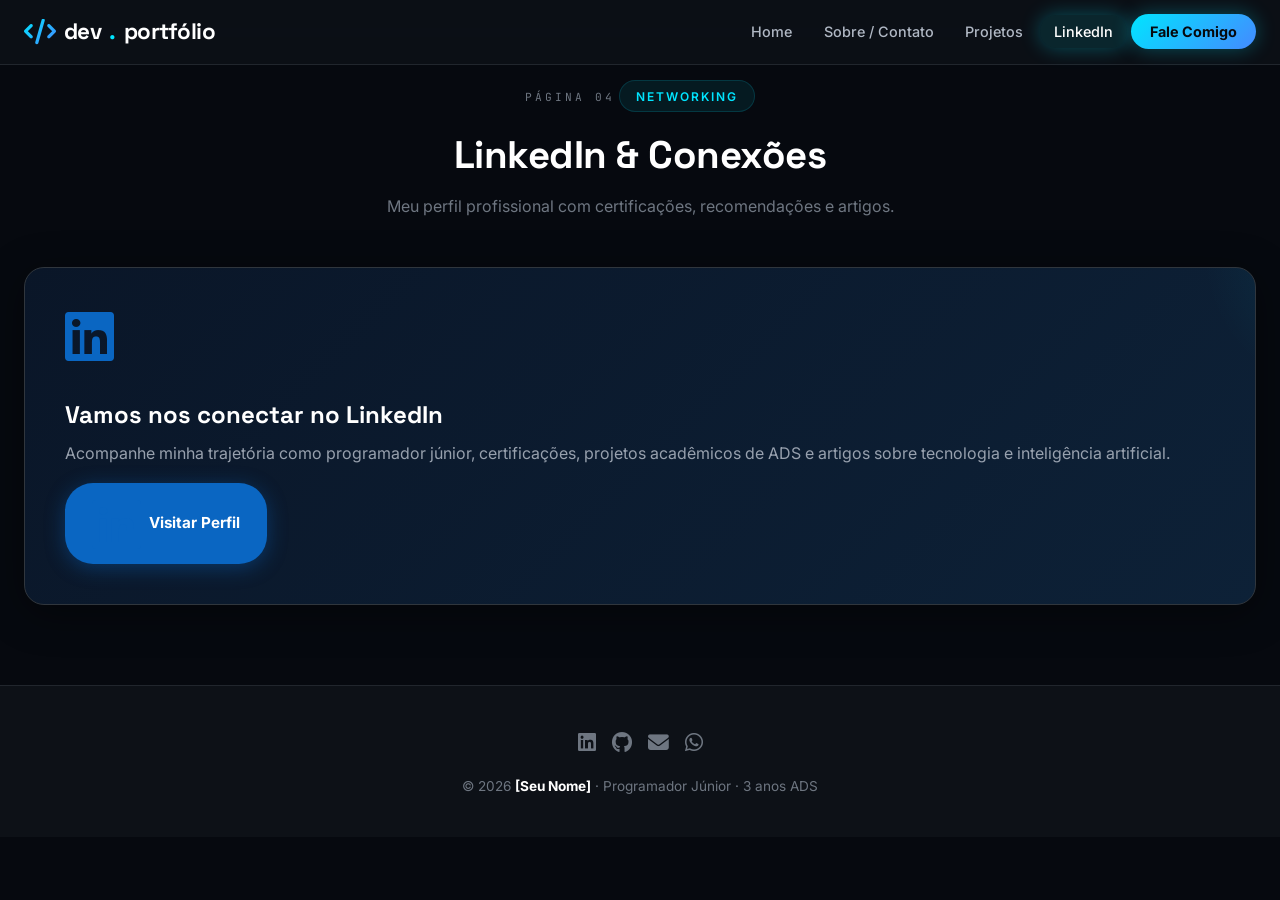
==== linkedin.html @ 7abf904e "Add files via upload" ====
<!DOCTYPE html>
<html lang="pt-BR">
<head>
    <meta charset="UTF-8">
    <meta name="viewport" content="width=device-width, initial-scale=1.0">
    <title>LinkedIn | Programador Júnior</title>
    <link rel="stylesheet" href="style.css">
    <link rel="stylesheet" href="https://cdnjs.cloudflare.com/ajax/libs/font-awesome/6.5.1/css/all.min.css">
    <link href="https://fonts.googleapis.com/css2?family=Inter:opsz,wght@14..32,300..700&family=Space+Grotesk:wght@400;500;600;700&family=JetBrains+Mono:wght@400;500;600&display=swap" rel="stylesheet">
</head>
<body>

    <nav class="navbar" id="navbar">
        <div class="navbar-container">
            <a href="index.html" class="logo">
                <i class="fa-solid fa-code"></i> dev<span>.</span>portfólio
            </a>
            <button class="mobile-toggle" id="mobileToggle" aria-label="Menu">
                <i class="fa-solid fa-bars"></i>
            </button>
            <ul class="nav-links" id="navLinks">
                <li><a href="index.html">Home</a></li>
                <li><a href="sobre.html">Sobre / Contato</a></li>
                <li><a href="projetos.html">Projetos</a></li>
                <li><a href="linkedin.html" class="active">LinkedIn</a></li>
                <li><a href="sobre.html#contato" class="nav-cta">Fale Comigo</a></li>
            </ul>
        </div>
    </nav>

    <section class="section" id="linkedin">
        <div class="section-header">
            <span class="page-number">Página 04</span>
            <span class="section-tag">Networking</span>
            <h2>LinkedIn & Conexões</h2>
            <p>Meu perfil profissional com certificações, recomendações e artigos.</p>
        </div>
        <div class="linkedin-highlight">
            <i class="fa-brands fa-linkedin"></i>
            <div>
                <h3>Vamos nos conectar no LinkedIn</h3>
                <p>Acompanhe minha trajetória como programador júnior, certificações, projetos acadêmicos de ADS e artigos sobre tecnologia e inteligência artificial.</p>
                <a href="https://linkedin.com/in/seu-perfil" target="_blank" class="btn">
                    <i class="fa-brands fa-linkedin"></i> Visitar Perfil
                </a>
            </div>
        </div>
    </section>

    <footer class="footer">
        <div class="footer-social">
            <a href="#"><i class="fa-brands fa-linkedin"></i></a>
            <a href="#"><i class="fa-brands fa-github"></i></a>
            <a href="#"><i class="fa-solid fa-envelope"></i></a>
            <a href="#"><i class="fa-brands fa-whatsapp"></i></a>
        </div>
        <p>&copy; 2026 <strong>[Seu Nome]</strong> · Programador Júnior · 3 anos ADS</p>
    </footer>

    <script src="script.js"></script>
</body>
</html>
---- style.css ----
:root {
    --bg-deep: #06090f;
    --bg-surface: #0d1117;
    --bg-elevated: #161b22;
    --bg-card: #1c2333;
    --border-subtle: #21262d;
    --border-glow: #30363d;
    --text-primary: #e6edf3;
    --text-secondary: #b0b8c4;
    --text-muted: #6e7681;
    --accent-cyan: #00e5ff;
    --accent-blue: #448aff;
    --accent-purple: #b388ff;
    --accent-pink: #ff4081;
    --accent-green: #69f0ae;
    --accent-orange: #ff9100;
    --gradient-1: linear-gradient(135deg, #00e5ff, #448aff);
    --gradient-2: linear-gradient(135deg, #b388ff, #ff4081);
    --gradient-3: linear-gradient(135deg, #69f0ae, #00e5ff);
    --gradient-4: linear-gradient(135deg, #ff9100, #ff4081);
    --glow-cyan: 0 0 20px rgba(0, 229, 255, 0.3);
    --radius-sm: 8px;
    --radius: 12px;
    --radius-lg: 16px;
    --radius-xl: 20px;
    --transition: 0.3s cubic-bezier(0.4, 0, 0.2, 1);
}

* {
    margin: 0;
    padding: 0;
    box-sizing: border-box;
}

html {
    scroll-behavior: smooth;
    scroll-padding-top: 80px;
}

body {
    font-family: 'Inter', -apple-system, BlinkMacSystemFont, sans-serif;
    background-color: var(--bg-deep);
    color: var(--text-primary);
    line-height: 1.6;
    -webkit-font-smoothing: antialiased;
    overflow-x: hidden;
}

::-webkit-scrollbar { width: 6px; }
::-webkit-scrollbar-track { background: var(--bg-deep); }
::-webkit-scrollbar-thumb { background: var(--border-glow); border-radius: 3px; }
::-webkit-scrollbar-thumb:hover { background: var(--accent-cyan); }

/* Navbar */
.navbar {
    position: fixed;
    top: 0;
    left: 0;
    width: 100%;
    z-index: 1000;
    background: rgba(13, 17, 23, 0.85);
    backdrop-filter: blur(20px) saturate(180%);
    -webkit-backdrop-filter: blur(20px) saturate(180%);
    border-bottom: 1px solid var(--border-subtle);
    transition: var(--transition);
    padding: 0 1.5rem;
}
.navbar.scrolled {
    box-shadow: 0 4px 30px rgba(0,0,0,0.5);
    background: rgba(13, 17, 23, 0.95);
    border-bottom: 1px solid var(--border-glow);
}
.navbar-container {
    max-width: 1280px;
    margin: 0 auto;
    display: flex;
    align-items: center;
    justify-content: space-between;
    height: 64px;
}
.logo {
    font-family: 'Space Grotesk', sans-serif;
    font-weight: 700;
    font-size: 1.4rem;
    color: #fff;
    text-decoration: none;
    letter-spacing: -0.5px;
    display: flex;
    align-items: center;
    gap: 0.5rem;
}
.logo i {
    background: var(--gradient-1);
    -webkit-background-clip: text;
    -webkit-text-fill-color: transparent;
    background-clip: text;
    font-size: 1.6rem;
}
.logo span { color: var(--accent-cyan); }
.nav-links {
    display: flex;
    list-style: none;
    gap: 0.25rem;
    align-items: center;
    flex-wrap: wrap;
}
.nav-links a {
    text-decoration: none;
    color: var(--text-secondary);
    font-weight: 500;
    font-size: 0.9rem;
    padding: 0.5rem 0.85rem;
    border-radius: 20px;
    transition: var(--transition);
    white-space: nowrap;
}
.nav-links a:hover,
.nav-links a.active {
    color: #fff;
    background: rgba(0,229,255,0.1);
    box-shadow: var(--glow-cyan);
}
.nav-cta {
    background: var(--gradient-1) !important;
    color: #06090f !important;
    padding: 0.55rem 1.2rem !important;
    border-radius: 24px !important;
    font-weight: 700 !important;
    box-shadow: var(--glow-cyan);
}
.nav-cta:hover { transform: translateY(-2px); box-shadow: 0 0 30px rgba(0,229,255,0.5); }
.mobile-toggle {
    display: none;
    background: none;
    border: none;
    font-size: 1.5rem;
    cursor: pointer;
    color: #fff;
    padding: 0.5rem;
}

/* Hero */
.hero {
    padding: 140px 1.5rem 80px;
    max-width: 1280px;
    margin: 0 auto;
    display: flex;
    align-items: center;
    gap: 3rem;
    min-height: 85vh;
    position: relative;
}
.hero::before {
    content: '';
    position: absolute;
    top: -200px; right: -300px;
    width: 600px; height: 600px;
    background: radial-gradient(circle, rgba(0,229,255,0.08) 0%, transparent 70%);
    pointer-events: none; z-index: -1;
}
.hero::after {
    content: '';
    position: absolute;
    bottom: -100px; left: -200px;
    width: 500px; height: 500px;
    background: radial-gradient(circle, rgba(179,136,255,0.06) 0%, transparent 70%);
    pointer-events: none; z-index: -1;
}
.hero-content { flex: 1; }
.hero-badge {
    display: inline-flex;
    align-items: center;
    gap: 0.5rem;
    background: rgba(0,229,255,0.08);
    color: var(--accent-cyan);
    font-weight: 600;
    font-size: 0.8rem;
    padding: 0.4rem 1rem;
    border-radius: 20px;
    margin-bottom: 1.2rem;
    letter-spacing: 1px;
    text-transform: uppercase;
    border: 1px solid rgba(0,229,255,0.2);
}
.hero-badge i { font-size: 0.7rem; animation: pulse-dot 1.5s infinite; }
@keyframes pulse-dot { 0%,100% { opacity:1; } 50% { opacity:0.3; } }
.hero h1 {
    font-family: 'Space Grotesk', sans-serif;
    font-size: clamp(2.5rem, 5vw, 3.8rem);
    font-weight: 700;
    line-height: 1.15;
    color: #fff;
    letter-spacing: -1px;
    margin-bottom: 1rem;
}
.hero h1 .highlight { background: var(--gradient-1); -webkit-background-clip: text; -webkit-text-fill-color: transparent; background-clip: text; }
.hero h1 .highlight2 { background: var(--gradient-2); -webkit-background-clip: text; -webkit-text-fill-color: transparent; background-clip: text; }
.hero p { font-size: 1.1rem; color: var(--text-secondary); max-width: 560px; margin-bottom: 1rem; line-height: 1.7; }
.hero p strong { color: var(--accent-cyan); font-weight: 600; }
.hero-tags { display: flex; flex-wrap: wrap; gap: 0.6rem; margin-bottom: 2rem; }
.hero-tag {
    display: inline-flex;
    align-items: center;
    gap: 0.35rem;
    background: var(--bg-elevated);
    border: 1px solid var(--border-subtle);
    color: var(--text-secondary);
    padding: 0.35rem 0.85rem;
    border-radius: 16px;
    font-size: 0.78rem;
    font-weight: 500;
    transition: var(--transition);
}
.hero-tag i { color: var(--accent-cyan); font-size: 0.7rem; }
.hero-tag:hover { border-color: var(--accent-cyan); color: #fff; box-shadow: var(--glow-cyan); background: rgba(0,229,255,0.05); }
.hero-buttons { display: flex; gap: 1rem; flex-wrap: wrap; }
.btn {
    display: inline-flex;
    align-items: center;
    gap: 0.5rem;
    padding: 0.8rem 1.7rem;
    border-radius: 28px;
    font-weight: 600;
    font-size: 0.95rem;
    text-decoration: none;
    transition: var(--transition);
    cursor: pointer;
    border: none;
    white-space: nowrap;
}
.btn-primary { background: var(--gradient-1); color: #06090f; box-shadow: var(--glow-cyan); font-weight: 700; }
.btn-primary:hover { transform: translateY(-3px); box-shadow: 0 0 35px rgba(0,229,255,0.5); }
.btn-outline { background: transparent; color: #fff; border: 1.5px solid var(--border-glow); }
.btn-outline:hover { border-color: var(--accent-cyan); color: var(--accent-cyan); box-shadow: var(--glow-cyan); background: rgba(0,229,255,0.04); }
.hero-visual { flex: 1; display: flex; justify-content: center; align-items: center; }
.hero-avatar {
    width: 260px; height: 260px;
    border-radius: 50%;
    background: var(--bg-elevated);
    display: flex;
    align-items: center;
    justify-content: center;
    box-shadow: 0 0 60px rgba(0,229,255,0.2), 0 0 120px rgba(179,136,255,0.1);
    position: relative;
    border: 2px solid var(--border-glow);
}
.hero-avatar i { font-size: 6rem; background: var(--gradient-1); -webkit-background-clip: text; -webkit-text-fill-color: transparent; background-clip: text; }
.hero-avatar::after {
    content: '';
    position: absolute;
    inset: -12px;
    border-radius: 50%;
    border: 2px solid transparent;
    border-top-color: var(--accent-cyan);
    border-right-color: var(--accent-purple);
    animation: spin-avatar 8s linear infinite;
    opacity: 0.6;
}
@keyframes spin-avatar { to { transform: rotate(360deg); } }

/* Section */
.section { padding: 80px 1.5rem; max-width: 1280px; margin: 0 auto; position: relative; border-top: 1px solid var(--border-subtle); }
.section:first-of-type { border-top: none; }
.section-header { text-align: center; margin-bottom: 3rem; }
.section-tag {
    display: inline-block;
    background: rgba(0,229,255,0.08);
    color: var(--accent-cyan);
    font-weight: 600;
    font-size: 0.75rem;
    text-transform: uppercase;
    letter-spacing: 2px;
    padding: 0.35rem 1rem;
    border-radius: 16px;
    margin-bottom: 0.75rem;
    border: 1px solid rgba(0,229,255,0.15);
}
.section-header h2 {
    font-family: 'Space Grotesk', sans-serif;
    font-size: clamp(1.8rem, 3vw, 2.4rem);
    font-weight: 700;
    color: #fff;
    letter-spacing: -0.5px;
}
.section-header p { color: var(--text-muted); max-width: 600px; margin: 0.5rem auto 0; }
.page-number {
    font-family: 'JetBrains Mono', monospace;
    font-size: 0.7rem;
    color: var(--text-muted);
    letter-spacing: 3px;
    text-transform: uppercase;
    margin-bottom: 0.5rem;
}

/* About */
.about-grid {
    display: grid;
    grid-template-columns: 1fr 1.6fr;
    gap: 2.5rem;
    align-items: start;
    background: var(--bg-surface);
    border-radius: var(--radius-xl);
    padding: 2.5rem;
    border: 1px solid var(--border-subtle);
    box-shadow: 0 8px 40px rgba(0,0,0,0.3);
}
.about-avatar-wrapper { display: flex; flex-direction: column; align-items: center; gap: 1.2rem; }
.about-avatar {
    width: 160px; height: 160px;
    border-radius: 50%;
    background: var(--bg-elevated);
    display: flex;
    align-items: center;
    justify-content: center;
    border: 2px solid var(--border-glow);
    box-shadow: 0 0 40px rgba(0,229,255,0.15);
}
.about-avatar i { font-size: 4.5rem; background: var(--gradient-1); -webkit-background-clip: text; -webkit-text-fill-color: transparent; background-clip: text; }
.about-social-links { display: flex; gap: 0.7rem; flex-wrap: wrap; justify-content: center; }
.about-social-links a {
    display: flex;
    align-items: center;
    justify-content: center;
    width: 40px; height: 40px;
    border-radius: 50%;
    background: var(--bg-elevated);
    color: var(--text-secondary);
    text-decoration: none;
    transition: var(--transition);
    font-size: 1rem;
    border: 1px solid var(--border-subtle);
}
.about-social-links a:hover { background: var(--accent-cyan); color: #06090f; transform: translateY(-3px); box-shadow: var(--glow-cyan); border-color: var(--accent-cyan); }
.about-info h3 { font-family: 'Space Grotesk', sans-serif; font-size: 1.6rem; margin-bottom: 0.2rem; color: #fff; }
.about-info .role { color: var(--accent-cyan); font-weight: 600; margin-bottom: 0.8rem; font-size: 0.95rem; }
.highlight-box {
    background: rgba(0,229,255,0.05);
    border: 1px solid rgba(0,229,255,0.2);
    border-radius: var(--radius);
    padding: 0.8rem 1rem;
    margin-bottom: 1rem;
    display: inline-block;
    color: var(--accent-cyan);
    font-weight: 600;
    font-size: 0.9rem;
}
.about-info p { color: var(--text-secondary); margin-bottom: 1.2rem; line-height: 1.7; }
.info-list { list-style: none; display: grid; grid-template-columns: 1fr 1fr; gap: 0.7rem; margin-bottom: 1.5rem; }
.info-list li { display: flex; align-items: center; gap: 0.6rem; font-size: 0.88rem; color: var(--text-secondary); }
.info-list li i { color: var(--accent-cyan); width: 18px; text-align: center; font-size: 0.8rem; }
.btn-linkedin {
    background: #0a66c2;
    color: #fff;
    display: inline-flex;
    align-items: center;
    gap: 0.5rem;
    padding: 0.75rem 1.6rem;
    border-radius: 24px;
    text-decoration: none;
    font-weight: 600;
    font-size: 0.9rem;
    transition: var(--transition);
    box-shadow: 0 4px 20px rgba(10,102,194,0.3);
}
.btn-linkedin:hover { background: #0b7ad6; transform: translateY(-2px); box-shadow: 0 8px 30px rgba(10,102,194,0.5); }

/* Filtros */
.filter-bar { display: flex; flex-wrap: wrap; gap: 0.5rem; justify-content: center; margin-bottom: 2.5rem; }
.filter-btn {
    padding: 0.55rem 1.2rem;
    border-radius: 22px;
    border: 1.5px solid var(--border-subtle);
    background: var(--bg-surface);
    color: var(--text-secondary);
    font-weight: 500;
    font-size: 0.85rem;
    cursor: pointer;
    transition: var(--transition);
    white-space: nowrap;
}
.filter-btn:hover { border-color: var(--accent-cyan); color: #fff; background: rgba(0,229,255,0.05); box-shadow: var(--glow-cyan); }
.filter-btn.active { background: var(--accent-cyan); color: #06090f; border-color: var(--accent-cyan); font-weight: 700; box-shadow: var(--glow-cyan); }

/* Grid projetos */
.projects-grid { display: grid; grid-template-columns: repeat(auto-fill, minmax(340px, 1fr)); gap: 1.5rem; }
.project-card {
    background: var(--bg-surface);
    border-radius: var(--radius-lg);
    padding: 1.8rem;
    border: 1px solid var(--border-subtle);
    transition: var(--transition);
    display: flex;
    flex-direction: column;
    gap: 0.8rem;
    position: relative;
    overflow: hidden;
}
.project-card::before {
    content: '';
    position: absolute;
    top: 0; left: 0; right: 0;
    height: 2px;
    background: var(--gradient-1);
    opacity: 0;
    transition: var(--transition);
}
.project-card:hover { transform: translateY(-6px); border-color: var(--border-glow); box-shadow: 0 12px 40px rgba(0,0,0,0.5), 0 0 30px rgba(0,229,255,0.08); }
.project-card:hover::before { opacity: 1; }
.project-card .card-icon {
    width: 48px; height: 48px;
    border-radius: var(--radius);
    display: flex;
    align-items: center;
    justify-content: center;
    font-size: 1.4rem;
    color: #06090f;
    flex-shrink: 0;
    box-shadow: 0 4px 15px rgba(0,0,0,0.3);
}
.icon-slides { background: var(--gradient-4); }
.icon-redacao { background: var(--gradient-2); }
.icon-html { background: linear-gradient(135deg, #ff6d00, #ff9100); }
.icon-node { background: linear-gradient(135deg, #00c853, #69f0ae); }
.icon-jogos { background: linear-gradient(135deg, #ff4081, #ff80ab); }
.icon-snack { background: linear-gradient(135deg, #00bcd4, #00e5ff); }
.icon-googleai { background: linear-gradient(135deg, #448aff, #82b1ff); }
.project-card .card-tag { font-size: 0.68rem; text-transform: uppercase; letter-spacing: 1.5px; font-weight: 700; color: var(--text-muted); }
.project-card h4 { font-family: 'Space Grotesk', sans-serif; font-size: 1.15rem; font-weight: 600; color: #fff; }
.project-card p { color: var(--text-muted); font-size: 0.88rem; line-height: 1.6; flex-grow: 1; }
.project-card .card-links { display: flex; gap: 0.7rem; flex-wrap: wrap; margin-top: auto; }
.card-link {
    display: inline-flex;
    align-items: center;
    gap: 0.35rem;
    font-size: 0.82rem;
    font-weight: 600;
    text-decoration: none;
    color: var(--accent-cyan);
    transition: var(--transition);
}
.card-link:hover { color: #fff; text-decoration: underline; }

/* LinkedIn highlight */
.linkedin-highlight {
    background: linear-gradient(135deg, #0a1628, #0d2137);
    border-radius: var(--radius-xl);
    padding: 2.5rem;
    color: #fff;
    display: flex;
    align-items: center;
    gap: 2rem;
    flex-wrap: wrap;
    border: 1px solid var(--border-glow);
    box-shadow: 0 8px 40px rgba(0,0,0,0.4);
    position: relative;
    overflow: hidden;
}
.linkedin-highlight::after {
    content: '';
    position: absolute;
    top: -50%; right: -20%;
    width: 300px; height: 300px;
    background: radial-gradient(circle, rgba(0,229,255,0.1) 0%, transparent 70%);
    pointer-events: none;
}
.linkedin-highlight i { font-size: 3.5rem; color: #0a66c2; position: relative; z-index: 1; }
.linkedin-highlight h3 { font-family: 'Space Grotesk', sans-serif; font-size: 1.5rem; margin-bottom: 0.4rem; position: relative; z-index: 1; }
.linkedin-highlight p { opacity: 0.85; margin-bottom: 1rem; position: relative; z-index: 1; color: var(--text-secondary); }
.linkedin-highlight .btn {
    background: #0a66c2;
    color: #fff;
    font-weight: 700;
    position: relative;
    z-index: 1;
    box-shadow: 0 4px 20px rgba(10,102,194,0.4);
}
.linkedin-highlight .btn:hover { background: #0b7ad6; box-shadow: 0 8px 30px rgba(10,102,194,0.6); transform: translateY(-2px); }

/* Footer */
.footer {
    background: var(--bg-surface);
    color: var(--text-muted);
    text-align: center;
    padding: 2.5rem 1.5rem;
    font-size: 0.85rem;
    border-top: 1px solid var(--border-subtle);
}
.footer strong { color: #fff; }
.footer .footer-social { display: flex; gap: 1rem; justify-content: center; margin-bottom: 1rem; }
.footer .footer-social a { color: var(--text-muted); font-size: 1.3rem; transition: var(--transition); }
.footer .footer-social a:hover { color: var(--accent-cyan); transform: translateY(-3px); }

/* Responsivo */
@media (max-width: 900px) {
    .hero { flex-direction: column-reverse; text-align: center; padding-top: 110px; gap: 2rem; min-height: auto; }
    .hero p { margin-left: auto; margin-right: auto; }
    .hero-buttons, .hero-tags { justify-content: center; }
    .hero-avatar { width: 180px; height: 180px; }
    .hero-avatar i { font-size: 4rem; }
    .about-grid { grid-template-columns: 1fr; text-align: center; padding: 1.5rem; }
    .info-list { grid-template-columns: 1fr; justify-items: center; }
    .nav-links {
        display: none;
        position: absolute;
        top: 64px; left: 0; width: 100%;
        background: rgba(13,17,23,0.98);
        backdrop-filter: blur(20px);
        flex-direction: column;
        padding: 1rem;
        border-bottom: 1px solid var(--border-glow);
        gap: 0.5rem;
        box-shadow: 0 10px 40px rgba(0,0,0,0.6);
    }
    .nav-links.open { display: flex; }
    .mobile-toggle { display: block; }
    .projects-grid { grid-template-columns: 1fr; }
    .linkedin-highlight { flex-direction: column; text-align: center; padding: 1.8rem; }
}

@media (max-width: 480px) {
    .hero h1 { font-size: 2rem; }
    .section { padding: 50px 1rem; }
    .project-card { padding: 1.3rem; }
}

@keyframes fadeInUp {
    from { opacity: 0; transform: translateY(25px); }
    to { opacity: 1; transform: translateY(0); }
}
.project-card { animation: fadeInUp 0.5s ease forwards; }
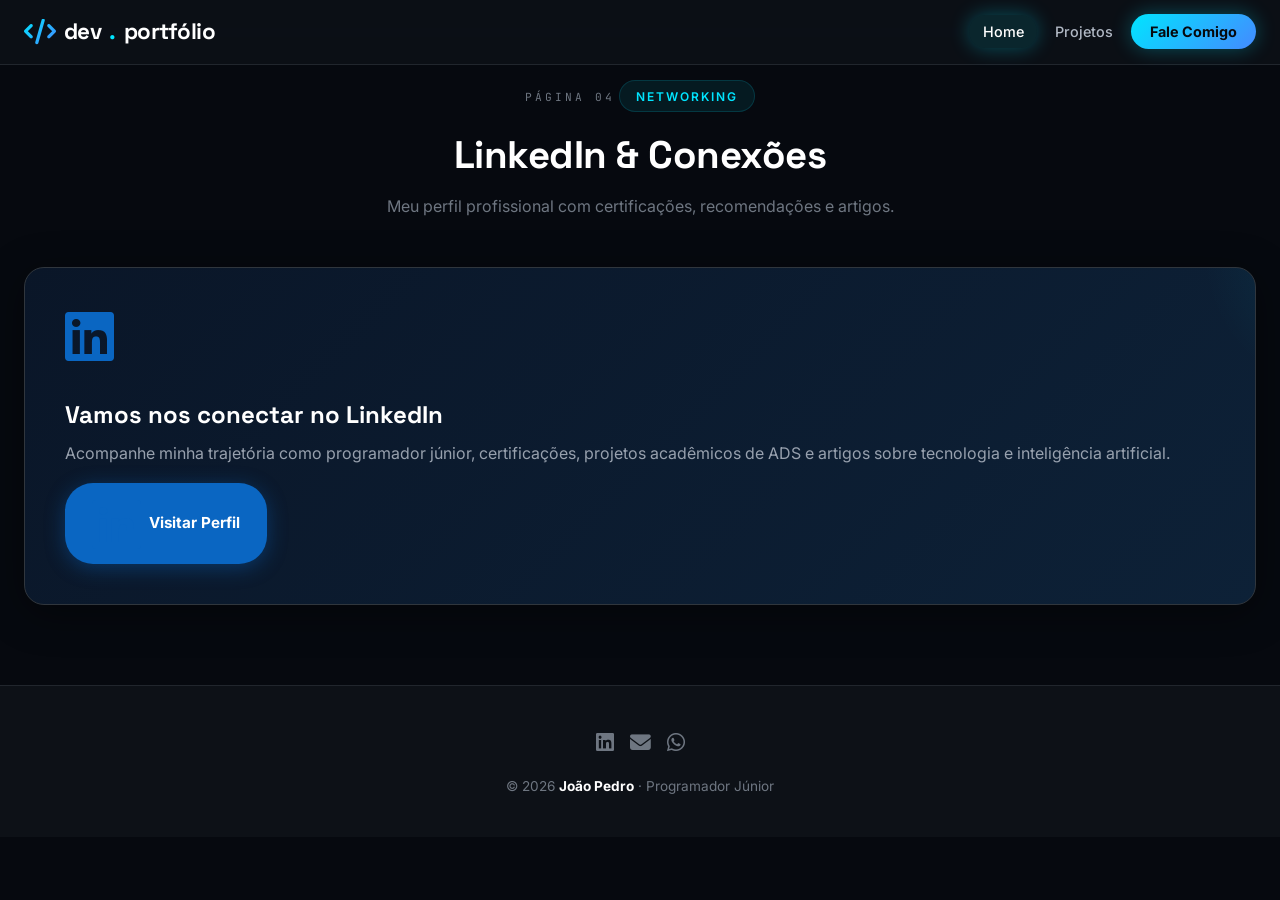
==== commit 3a7581c1: "Add files via upload" ====
--- a/linkedin.html
+++ b/linkedin.html
@@ -19,11 +19,9 @@
                 <i class="fa-solid fa-bars"></i>
             </button>
             <ul class="nav-links" id="navLinks">
-                <li><a href="index.html">Home</a></li>
-                <li><a href="sobre.html">Sobre / Contato</a></li>
+                <li><a href="index.html" class="active">Home</a></li>
                 <li><a href="projetos.html">Projetos</a></li>
-                <li><a href="linkedin.html" class="active">LinkedIn</a></li>
-                <li><a href="sobre.html#contato" class="nav-cta">Fale Comigo</a></li>
+                <li><a href="sobre.html" class="nav-cta">Fale Comigo</a></li>
             </ul>
         </div>
     </nav>
@@ -40,21 +38,20 @@
             <div>
                 <h3>Vamos nos conectar no LinkedIn</h3>
                 <p>Acompanhe minha trajetória como programador júnior, certificações, projetos acadêmicos de ADS e artigos sobre tecnologia e inteligência artificial.</p>
-                <a href="https://linkedin.com/in/seu-perfil" target="_blank" class="btn">
+                <a href="https://linkedin.com/in/seu-perfil" target="_blank" rel="noopener" class="btn">
                     <i class="fa-brands fa-linkedin"></i> Visitar Perfil
                 </a>
             </div>
         </div>
     </section>
 
-    <footer class="footer">
+   <footer class="footer">
         <div class="footer-social">
-            <a href="#"><i class="fa-brands fa-linkedin"></i></a>
-            <a href="#"><i class="fa-brands fa-github"></i></a>
-            <a href="#"><i class="fa-solid fa-envelope"></i></a>
-            <a href="#"><i class="fa-brands fa-whatsapp"></i></a>
+            <a href="https://www.linkedin.com/in/joao-pedro-goncalves-42a115345/" title="LinkedIn"><i class="fa-brands fa-linkedin"></i></a>
+            <a href="mailto:joaopedro.jotinha.jp@gmail.com" title="Email"><i class="fa-solid fa-envelope"></i></a>
+            <a href="https://wa.me/5543996328292" target="_blank" rel="noopener" title="WhatsApp"><i class="fa-brands fa-whatsapp"></i></a>
         </div>
-        <p>&copy; 2026 <strong>[Seu Nome]</strong> · Programador Júnior · 3 anos ADS</p>
+        <p>&copy; 2026 <strong>João Pedro</strong> · Programador Júnior</p>
     </footer>
 
     <script src="script.js"></script>
--- a/style.css
+++ b/style.css
@@ -59,8 +59,8 @@
     width: 100%;
     z-index: 1000;
     background: rgba(13, 17, 23, 0.85);
+    -webkit-backdrop-filter: blur(20px) saturate(180%);
     backdrop-filter: blur(20px) saturate(180%);
-    -webkit-backdrop-filter: blur(20px) saturate(180%);
     border-bottom: 1px solid var(--border-subtle);
     transition: var(--transition);
     padding: 0 1.5rem;
@@ -232,6 +232,7 @@
 .btn-primary:hover { transform: translateY(-3px); box-shadow: 0 0 35px rgba(0,229,255,0.5); }
 .btn-outline { background: transparent; color: #fff; border: 1.5px solid var(--border-glow); }
 .btn-outline:hover { border-color: var(--accent-cyan); color: var(--accent-cyan); box-shadow: var(--glow-cyan); background: rgba(0,229,255,0.04); }
+.projects-back-link { text-align: center; margin-top: 2rem; }
 .hero-visual { flex: 1; display: flex; justify-content: center; align-items: center; }
 .hero-avatar {
     width: 260px; height: 260px;
@@ -428,6 +429,7 @@
 .project-card h4 { font-family: 'Space Grotesk', sans-serif; font-size: 1.15rem; font-weight: 600; color: #fff; }
 .project-card p { color: var(--text-muted); font-size: 0.88rem; line-height: 1.6; flex-grow: 1; }
 .project-card .card-links { display: flex; gap: 0.7rem; flex-wrap: wrap; margin-top: auto; }
+.project-title { font-size: 1.15rem; color: #fff; text-decoration: none; }
 .card-link {
     display: inline-flex;
     align-items: center;
@@ -438,7 +440,11 @@
     color: var(--accent-cyan);
     transition: var(--transition);
 }
+.card-title-link { font-size: 1.15rem; color: #fff; }
 .card-link:hover { color: #fff; text-decoration: underline; }
+.empty-project-icon { font-size: 2rem; color: var(--accent-cyan); margin-bottom: 1rem; display: block; }
+.empty-project-details { font-size: 0.85rem; }
+.back-link-container { text-align: center; margin-top: 2rem; }
 
 /* LinkedIn highlight */
 .linkedin-highlight {
@@ -492,7 +498,7 @@
 
 /* Responsivo */
 @media (max-width: 900px) {
-    .hero { flex-direction: column-reverse; text-align: center; padding-top: 110px; gap: 2rem; min-height: auto; }
+    .hero { flex-direction: column-reverse; text-align: center; padding-top: 110px; gap: 2rem; min-height: 0; }
     .hero p { margin-left: auto; margin-right: auto; }
     .hero-buttons, .hero-tags { justify-content: center; }
     .hero-avatar { width: 180px; height: 180px; }
@@ -504,6 +510,7 @@
         position: absolute;
         top: 64px; left: 0; width: 100%;
         background: rgba(13,17,23,0.98);
+        -webkit-backdrop-filter: blur(20px);
         backdrop-filter: blur(20px);
         flex-direction: column;
         padding: 1rem;
@@ -527,4 +534,5 @@
     from { opacity: 0; transform: translateY(25px); }
     to { opacity: 1; transform: translateY(0); }
 }
-.project-card { animation: fadeInUp 0.5s ease forwards; }+.project-card { animation: fadeInUp 0.5s ease forwards; }
+
